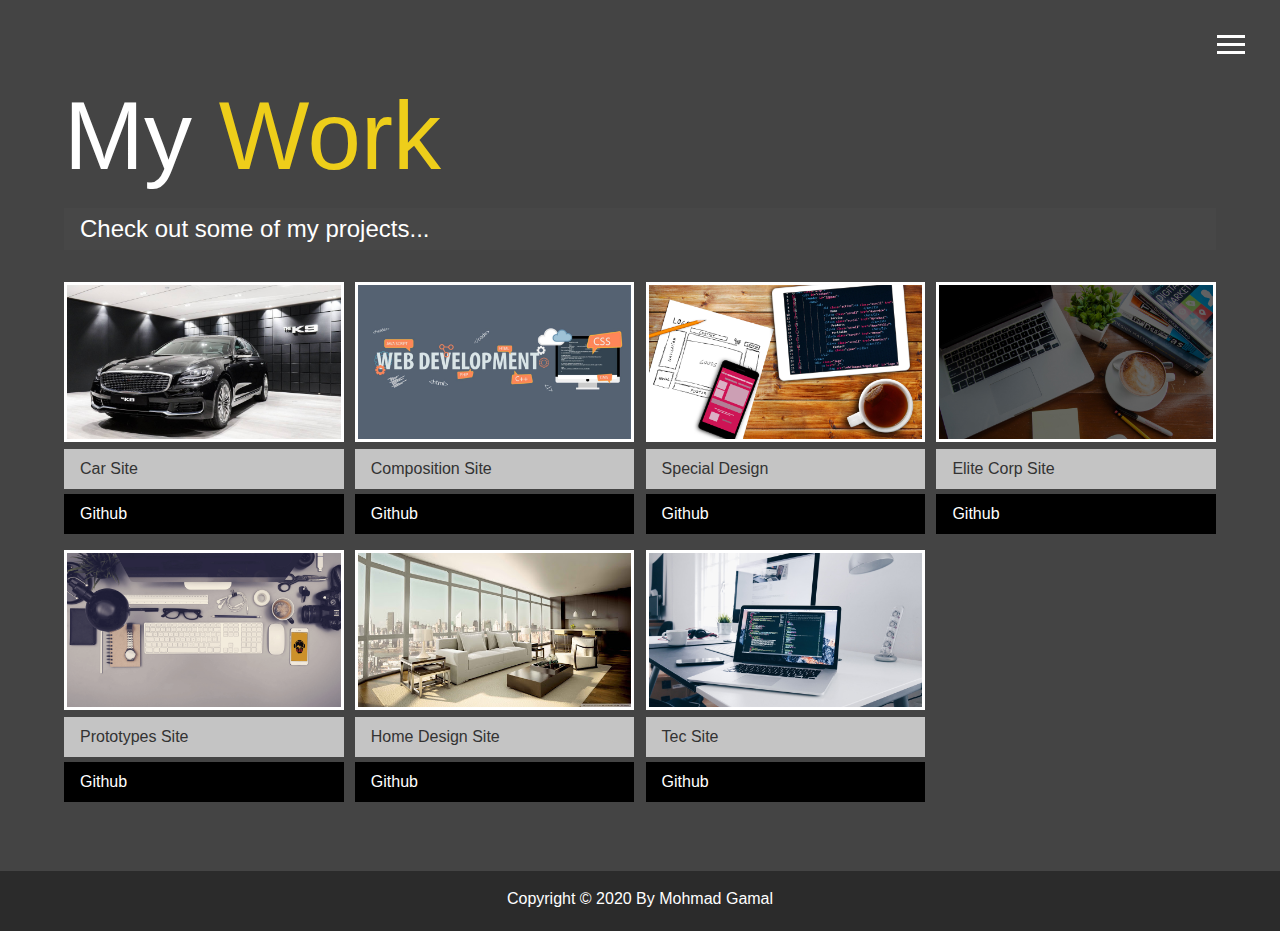
==== work.html @ 1b2386be "update" ====
<!DOCTYPE html>
<html lang="en">

<head>
  <meta charset="UTF-8">
  <meta name="viewport" content="width=device-width, initial-scale=1.0">
  <meta http-equiv="X-UA-Compatible" content="ie=edge">
  <link rel="stylesheet" href="https://use.fontawesome.com/releases/v5.2.0/css/all.css" integrity="sha384-hWVjflwFxL6sNzntih27bfxkr27PmbbK/iSvJ+a4+0owXq79v+lsFkW54bOGbiDQ"
    crossorigin="anonymous">

  <link rel="stylesheet" href="css/main.css">
  <title>View My Work</title>
</head>

<body>

  <!-- Start Box Of Links -->
  <header>
    <!-- Start Button Box -->
    <div class="menu-btn">
      <div class="btn-line"></div>
      <div class="btn-line"></div>
      <div class="btn-line"></div>
    </div>
    <!-- End Button Box -->

    <nav class="menu">
      <div class="menu-branding">
        <div class="portrait"></div>
      </div>

      <!-- Start Links Container -->
      <ul class="menu-nav">
        <!-- Start Home Link -->
        <li class="nav-item">
          <a href="index.html" class="nav-link">
            Home
          </a>
        </li>
        <!-- End Home Link -->

        <!-- Start About Me Link -->
        <li class="nav-item">
          <a href="about.html" class="nav-link">
            About Me
          </a>
        </li>
        <!-- End About Me Link -->

        <!-- Start My Work Link -->
        <li class="nav-item current">
          <a href="work.html" class="nav-link">
            My Work
          </a>
        </li>
        <!-- End My Work Link -->

        <!-- Start How To Reach Me Link -->
        <li class="nav-item">
          <a href="contact.html" class="nav-link">
            How To Reach Me
          </a>
        </li>
        <!-- End How To Reach Me Link -->

      </ul>
      <!-- End Links Container -->

    </nav>
  </header>
  <!-- End Box Of Links -->

  <!-- Start Box Projects -->
  <main id="work">
    <!-- Start Title Page -->
    <h1 class="lg-heading">
      My
      <span class="text-secondary">Work</span>
    </h1>
    <!-- End Title Page -->

    <!-- Start Words About Title -->
    <h2 class="sm-heading">
      Check out some of my projects...
    </h2>
    <!-- End Words About Title -->

    <!-- Start Projects Container -->
    <div class="projects">
      <!-- Car Site Section -->
      <div class="item">
        <a class="views" href="web_cars/index.html" target="_blank">
          <img src="img/projects/car.jpg" alt="Project">
        </a>
        <a href="#" class="btn-light">
          <i class="fas fa-eye"></i> Car Site
        </a>
        <a href="https://github.com/mohmad011/myprojects/tree/master/AllProjects/dist/web_cars" target="_blank" class="btn-dark">
          <i class="fab fa-github"></i> Github
        </a>
      </div>
      <!-- End Project Container -->

      <!-- Start Composition Site Section -->
      <div class="item">
        <a class="views" href="Pract_Framwork_HTML_CSS/Practical_Sass   And_Pug/index.html" target="_blank">
          <img src="img/projects/developer.jpg" alt="Project">
        </a>
        <a href="#" class="btn-light">
          <i class="fas fa-eye"></i> Composition Site
        </a>
        <a href="https://github.com/mohmad011/myprojects/tree/master/AllProjects/dist/Pract_Framwork_HTML_CSS/Practical_Sass%20%20%20And_Pug" target="_blank" class="btn-dark">
          <i class="fab fa-github"></i> Github
        </a>
      </div>
      <!-- End Composition Site Section -->

      <!-- Start Special Design Section -->
      <div class="item">
        
        <a class="views" href="web_pure_Javascript/index.html" target="_blank">
          <img src="img/projects/landing2.jpg" alt="Project">
        </a>
        <a href="#" class="btn-light">
          <i class="fas fa-eye"></i> Special Design
        </a>
        <a href="https://github.com/mohmad011/myprojects/tree/master/AllProjects/dist/web_pure_Javascript" target="_blank" class="btn-dark">
          <i class="fab fa-github"></i> Github
        </a>
      </div>
      <!-- End Special Design Section -->

      <!-- Start Elite Corp Site Section -->
      <div class="item">
        <a class="views" href="Bootstrap/Bootstrap4/index.html" target="_blank">
          <img src="img/projects/slide1.jpg" alt="Project">
        </a>
        <a href="#" class="btn-light">
          <i class="fas fa-eye"></i> Elite Corp Site
        </a>
        <a href="https://github.com/mohmad011/myprojects/tree/master/AllProjects/dist/Bootstrap/Bootstrap4" target="_blank" class="btn-dark">
          <i class="fab fa-github"></i> Github
        </a>
      </div>
      <!-- End Elite Corp Site Section -->

      <!-- Start Prototypes Site Section -->
      <div class="item">
        <a class="views" href="Bootstrap/Bootstrap3-2/index.html" target="_blank">
          <img src="img/projects/landing7.png" alt="Project">
        </a>
        <a href="#" class="btn-light">
          <i class="fas fa-eye"></i> Prototypes Site
        </a>
        <a href="https://github.com/mohmad011/myprojects/tree/master/AllProjects/dist/Bootstrap/Bootstrap3-2" target="_blank" class="btn-dark">
          <i class="fab fa-github"></i> Github
        </a>
      </div>
      <!-- End Prototypes Site Section -->

      <!-- Start Home Design Site Section -->
      <div class="item">
        <a class="views" href="home/index.html" target="_blank">
          <img src="img/projects/home.jpg" alt="Project">
        </a>
        <a href="#" class="btn-light">
          <i class="fas fa-eye"></i> Home Design Site
        </a>
        <a href="https://github.com/mohmad011/myprojects/tree/master/AllProjects/dist/home" target="_blank" class="btn-dark">
          <i class="fab fa-github"></i> Github
        </a>
      </div>
      <!-- End Home Design Site Section -->

      <!-- Start Tec Site Section -->
      <div class="item">
        <a class="views" href="Bootstrap/Bootstrap3-1/NavBar.html" target="_blank">
          <img src="img/projects/tec.jpg" alt="Project">
        </a>
        <a href="#" class="btn-light">
          <i class="fas fa-eye"></i> Tec Site
        </a>
        <a href="https://github.com/mohmad011/myprojects/tree/master/AllProjects/dist/Bootstrap/Bootstrap3-1" target="_blank" class="btn-dark">
          <i class="fab fa-github"></i> Github
        </a>
      </div>
      <!-- End Tec Site Section -->

    </div>
  </main>
  <!-- End Box Projects -->

  <!-- Start Name Of Creator -->
  <footer id="main-footer">
    Copyright &copy; 2020 By Mohmad Gamal
  </footer>
  <!-- End Name Of Creator -->

  <script src="js/main.js"></script>
</body>

</html>
---- css/main.css ----
.menu-btn {
  position: absolute;
  z-index: 3;
  right: 35px;
  top: 35px;
  cursor: pointer;
  transition: all 0.5s ease-out;
}
.menu-btn .btn-line {
  width: 28px;
  height: 3px;
  margin: 0 0 5px 0;
  background: #fff;
  transition: all 0.5s ease-out;
}
.menu-btn.close {
  transform: rotate(180deg);
}
.menu-btn.close .btn-line:nth-child(1) {
  transform: rotate(45deg) translate(5px, 5px);
}
.menu-btn.close .btn-line:nth-child(2) {
  opacity: 0;
}
.menu-btn.close .btn-line:nth-child(3) {
  transform: rotate(-45deg) translate(7px, -6px);
}

.menu {
  position: fixed;
  top: 0;
  width: 100%;
  opacity: 0.9;
  visibility: hidden;
}
.menu.show {
  visibility: visible;
}
.menu-branding,
.menu-nav {
  display: flex;
  flex-flow: column wrap;
  align-items: center;
  justify-content: center;
  float: left;
  width: 50%;
  height: 100vh;
  overflow: hidden;
}
.menu-nav {
  margin: 0;
  padding: 0;
  background: #373737;
  list-style: none;
  transform: translate3d(0, -100%, 0);
  transition: all 0.5s ease-out;
}
.menu-nav.show {
  transform: translate3d(0, 0, 0);
}
.menu-branding {
  background: #444;
  transform: translate3d(0, 100%, 0);
  transition: all 0.5s ease-out;
}
.menu-branding.show {
  transform: translate3d(0, 0, 0);
}
.menu-branding .portrait {
  width: 250px;
  height: 250px;
  background: url("../img/portrait.jpg");
  border-radius: 50%;
  border: solid 3px #eece1a;
}
.menu .nav-item {
  transform: translate3d(600px, 0, 0);
  transition: all 0.5s ease-out;
}
.menu .nav-item.show {
  transform: translate3d(0, 0, 0);
}
.menu .nav-item.current > a {
  color: #eece1a;
}
.menu .nav-link {
  display: inline-block;
  position: relative;
  font-size: 30px;
  text-transform: uppercase;
  padding: 1rem 0;
  font-weight: 300;
  color: #fff;
  text-decoration: none;
  transition: all 0.5s ease-out;
}
.menu .nav-link:hover {
  color: chartreuse;
  transform: scale(1.25);
}

.nav-item:nth-child(1) {
  transition-delay: 0.1s;
}

.nav-item:nth-child(2) {
  transition-delay: 0.2s;
}

.nav-item:nth-child(3) {
  transition-delay: 0.3s;
}

.nav-item:nth-child(4) {
  transition-delay: 0.4s;
}

* {
  box-sizing: border-box;
}

body {
  background: #444;
  color: #fff;
  height: 100%;
  margin: 0;
  font-family: "Segoe UI", Tahoma, Geneva, Verdana, sans-serif;
  line-height: 1.5;
}
body#bg-img {
  background:  url(../img/background.jpg) rgba(68, 68, 68, 0.9);
  background-attachment: fixed;
  background-size: cover;
}

h1,
h2,
h3 {
  margin: 0;
  font-weight: 400;
}
h1.lg-heading,
h2.lg-heading,
h3.lg-heading {
  font-size: 6rem;
}
h1.sm-heading,
h2.sm-heading,
h3.sm-heading {
  margin-bottom: 2rem;
  padding: 0.2rem 1rem;
  background: rgba(73, 73, 73, 0.5);
}

a {
  color: #fff;
  text-decoration: none;
}

header {
  position: fixed;
  z-index: 2;
  width: 100%;
}

.text-secondary {
  color: #eece1a;
}

main {
  padding: 4rem;
  min-height: calc(100vh - 60px);
}
main .icons {
  margin-top: 1rem;
}
main .icons a {
  padding: 0.4rem;
}
main .icons a:hover {
  color: #eece1a;
  transition: all 0.5s ease-out;
}
main#home {
  overflow: hidden;
}
main#home h1 {
  margin-top: 20vh;
}

.about-info {
  display: grid;
  grid-gap: 30px;
  grid-template-areas: "bioimage bio bio" "job1 job2 job3";
  grid-template-columns: repeat(3, 1fr);
}
.about-info .bio-image {
  grid-area: bioimage;
  margin: auto;
  border-radius: 50%;
  border: #eece1a 3px solid;
}
.about-info .bio {
  grid-area: bio;
  font-size: 1.5rem;
}
.about-info .job-1 {
  grid-area: job1;
}
.about-info .job-2 {
  grid-area: job2;
}
.about-info .job-3 {
  grid-area: job3;
}
.about-info .job {
  background: #515151;
  padding: 0.5rem;
  border-bottom: #eece1a 5px solid;
}

.projects {
  display: grid;
  grid-gap: 0.7rem;
  grid-template-columns: repeat(3, 1fr);
}
.projects img {
  width: 100%;
  border: 3px #fff solid;
}
.projects img:hover {
  opacity: 0.5;
  border-color: #eece1a;
  transition: all 0.5s ease-out;
}

.boxes {
  display: flex;
  flex-wrap: wrap;
  justify-content: space-evenly;
  align-items: center;
  margin-top: 1rem;
}
.boxes div {
  font-size: 2rem;
  border: 3px #fff solid;
  padding: 1.5rem 2.5rem;
  margin-bottom: 3rem;
  transition: all 0.5s ease-out;
}
.boxes div:hover {
  padding: 0.5rem 1.5rem;
  background: #eece1a;
  color: #000;
}
.boxes div:hover span {
  color: #000;
}

.btn,
.btn-dark,
.btn-light {
  display: block;
  padding: 0.5rem 1rem;
  border: 0;
  margin-bottom: 0.3rem;
}
.btn:hover,
.btn-dark:hover,
.btn-light:hover {
  background: #eece1a;
  color: #000;
}

.btn-dark {
  background: black;
  color: #fff;
}

.btn-light {
  background: #c4c4c4;
  color: #333;
}

#main-footer {
  text-align: center;
  padding: 1rem;
  background: #2b2b2b;
  color: #fff;
  height: 60px;
}

@media screen and (min-width: 1171px) {
  .projects {
    grid-template-columns: repeat(4, 1fr);
  }
}

@media screen and (min-width: 769px) and (max-width: 1170px) {
  .projects {
    grid-template-columns: repeat(3, 1fr);
  }
  main {
    align-items: center;
    text-align: center;
  }
  main .lg-heading
  {
    font-size: 3.5rem
  }
}

@media screen and (max-width: 768px) {
  main {
    align-items: center;
    text-align: center;
  }
  main .lg-heading {
    line-height: 1;
    margin-bottom: 1rem;
    font-size: 3rem
  }
  ul.menu-nav,
  div.menu-branding {
    float: none;
    width: 100%;
    min-height: 0;
  }
  ul.menu-nav.show,
  div.menu-branding.show {
    transform: translate3d(0, 0, 0);
  }
  .menu-nav {
    height: 75vh;
    transform: translate3d(-100%, 0, 0);
    font-size: 24px;
  }
  .menu-branding {
    height: 25vh;
    transform: translate3d(100%, 0, 0);
  }
  .menu-branding .portrait {
    background: url("../img/portrait_small.jpg");
    width: 150px;
    height: 150px;
  }
  .about-info {
    grid-template-areas: "bioimage" "bio" "job1" "job2" "job3";
    grid-template-columns: 1fr;
  }
  .projects {
    grid-template-columns: repeat(2, 1fr);
  }
}

@media screen and (max-width: 576px) {
  main {
    padding: 2rem;
  }
  main #home h1 {
    margin-top: 10vh;
  }
  main .lg-heading {
    margin-top: 1rem;
    font-size: 2.5rem;
  }
  .projects {
    grid-template-columns: 1fr;
  }
}
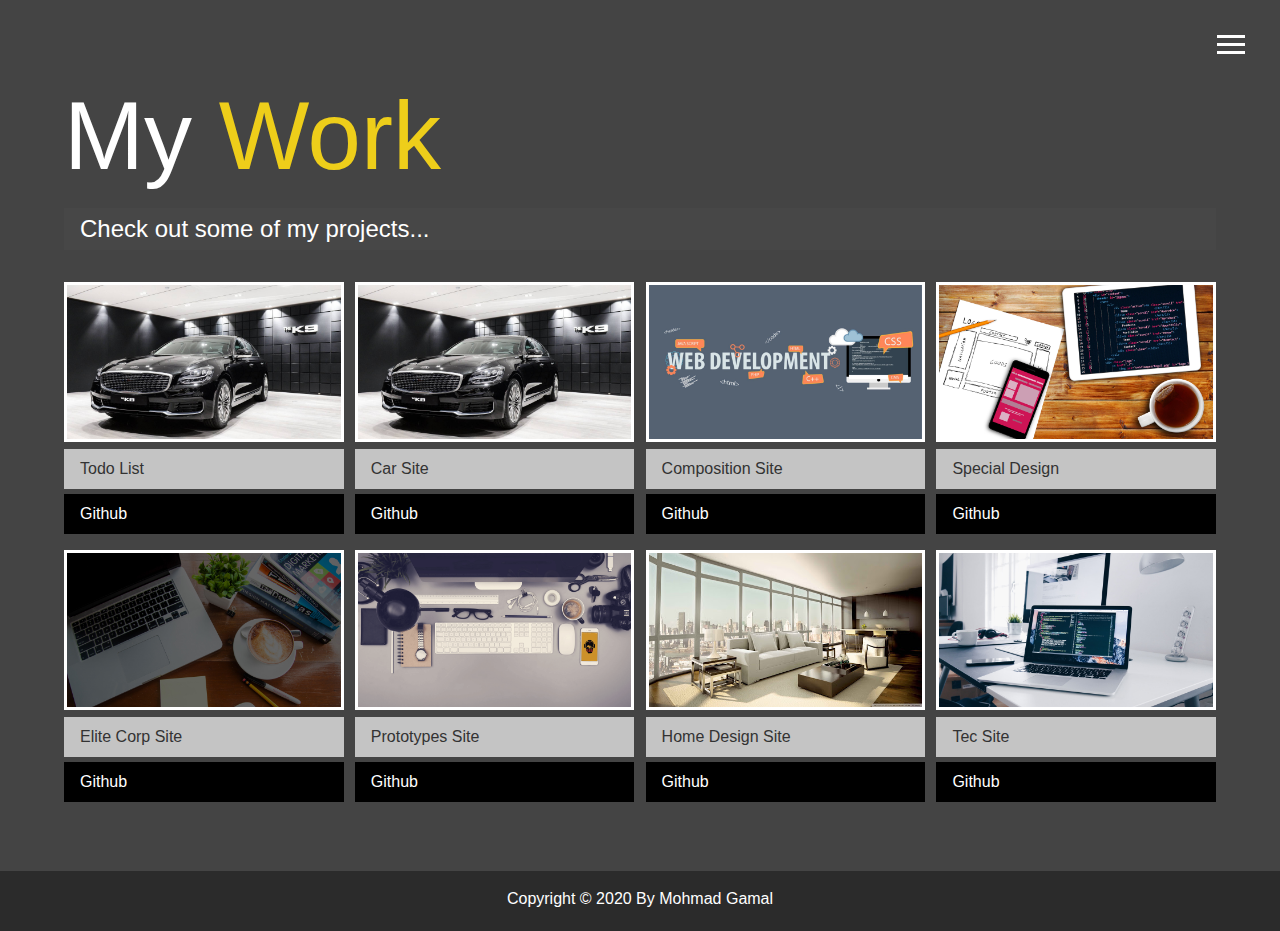
==== commit c7417133: "update" ====
--- a/work.html
+++ b/work.html
@@ -87,6 +87,21 @@
 
     <!-- Start Projects Container -->
     <div class="projects">
+
+      <!-- Start Todo List Section -->
+      <div class="item">
+        <a class="views" href="./TodoList/index.html" target="_blank">
+          <img src="img/projects/car.jpg" alt="Project">
+        </a>
+        <a href="#" class="btn-light">
+          <i class="fas fa-eye"></i> Todo List
+        </a>
+        <a href="https://github.com/mohmad011/myprojects/tree/master/AllProjects/dist/web_cars" target="_blank" class="btn-dark">
+          <i class="fab fa-github"></i> Github
+        </a>
+      </div>
+      <!-- End Todo List Section -->
+
       <!-- Car Site Section -->
       <div class="item">
         <a class="views" href="web_cars/index.html" target="_blank">
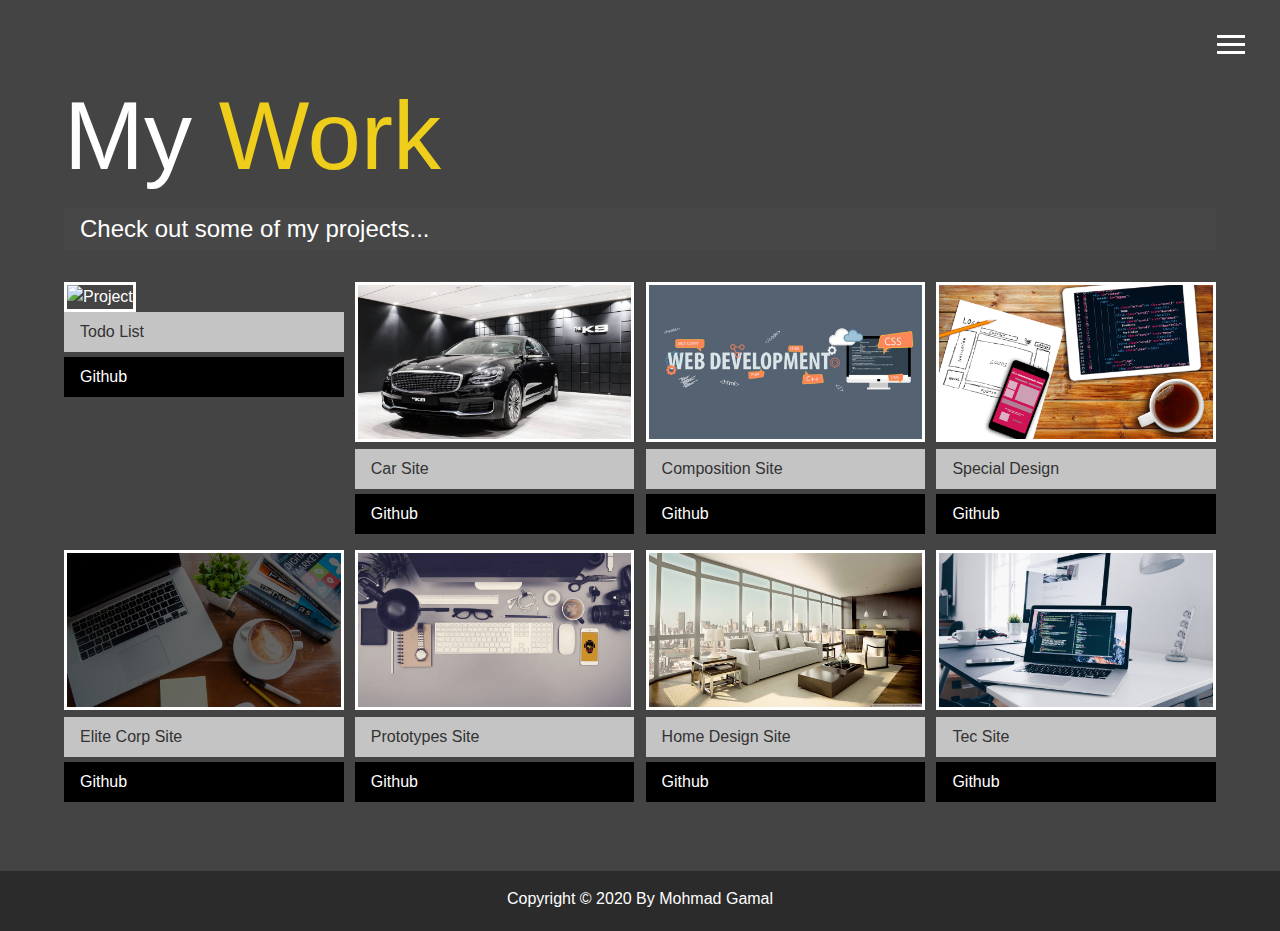
==== commit feb32ab0: "update" ====
--- a/work.html
+++ b/work.html
@@ -90,13 +90,13 @@
 
       <!-- Start Todo List Section -->
       <div class="item">
-        <a class="views" href="./TodoList/index.html" target="_blank">
-          <img src="img/projects/car.jpg" alt="Project">
+        <a class="views" href="https://todolist012.netlify.app/" target="_blank">
+          <img src="img/projects/todo.pngg" alt="Project">
         </a>
         <a href="#" class="btn-light">
           <i class="fas fa-eye"></i> Todo List
         </a>
-        <a href="https://github.com/mohmad011/myprojects/tree/master/AllProjects/dist/web_cars" target="_blank" class="btn-dark">
+        <a href="https://github.com/Mohmad012/TodoList" target="_blank" class="btn-dark">
           <i class="fab fa-github"></i> Github
         </a>
       </div>
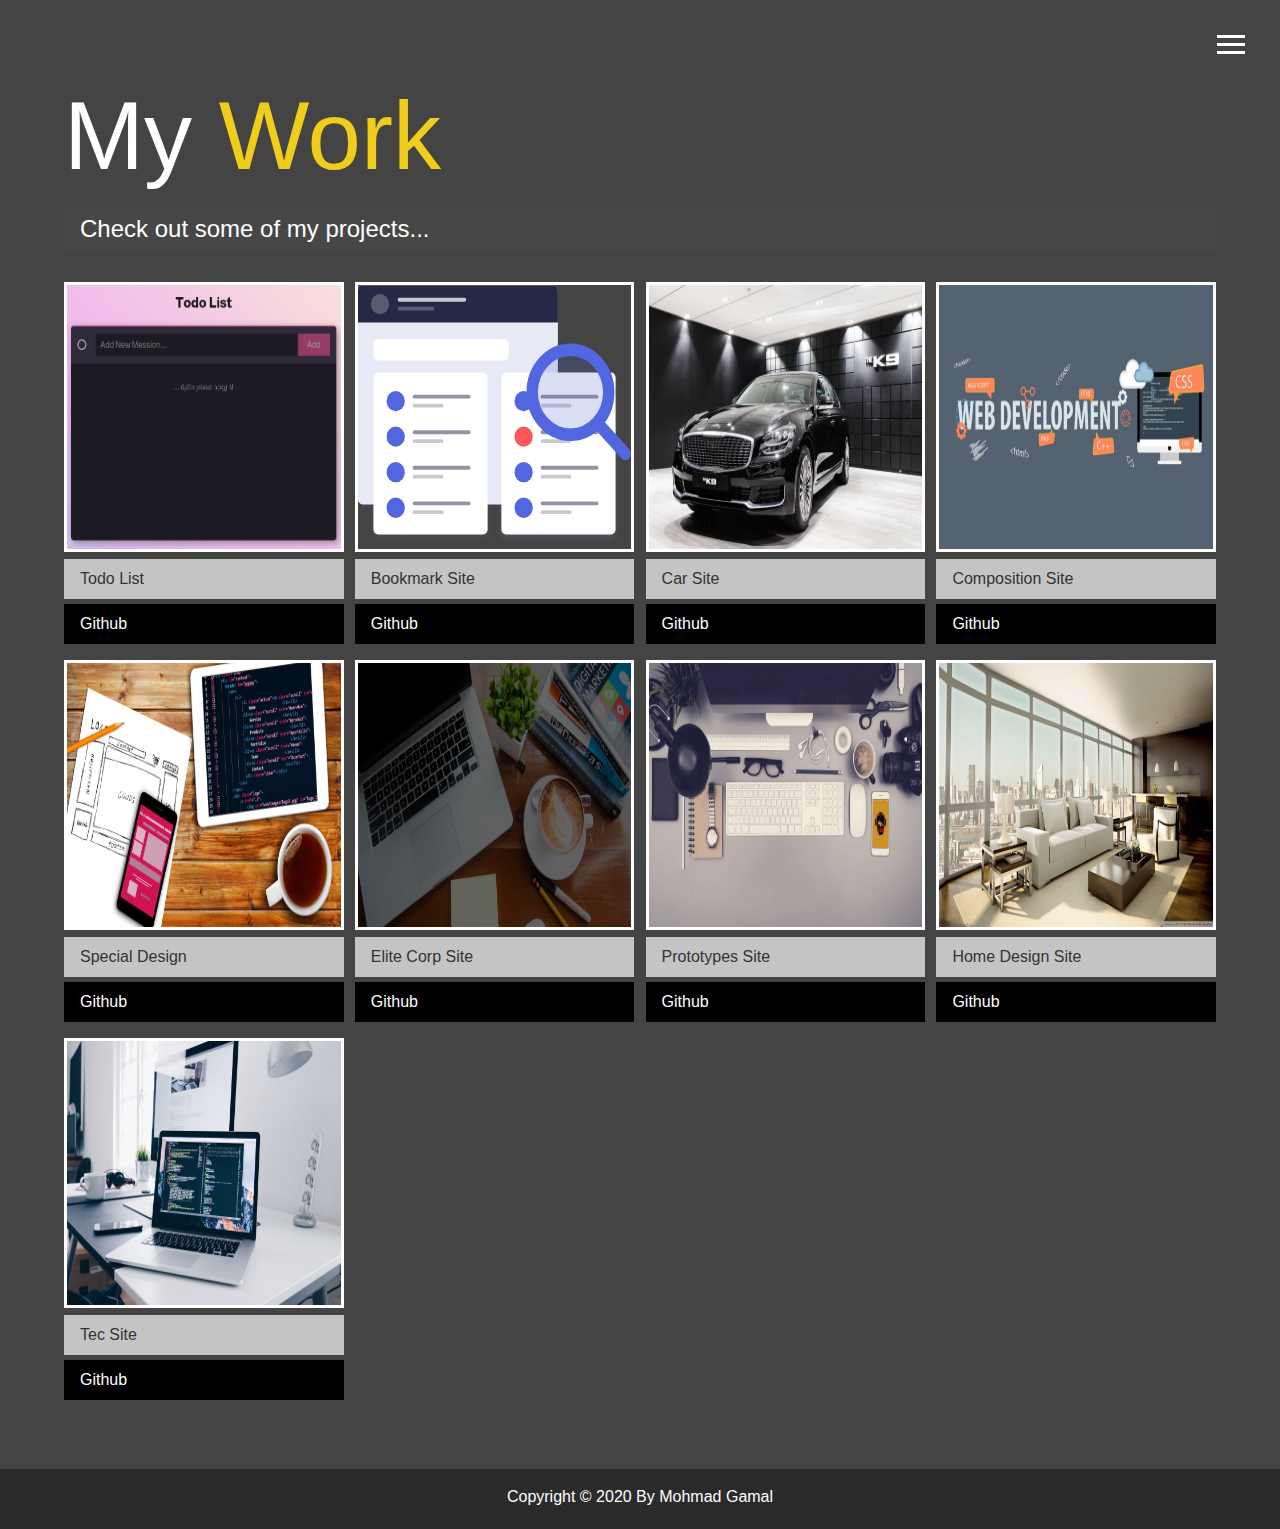
==== commit 7ab431b0: "update" ====
--- a/work.html
+++ b/work.html
@@ -88,10 +88,26 @@
     <!-- Start Projects Container -->
     <div class="projects">
 
+
+      <!-- Start TV Search Flix Section -->
+<!--       <div class="item">
+        <a class="views" href="https://tvsearchfilms.netlify.app/" target="_blank">
+          <img src="img/projects/logoFlix.png" alt="Project">
+        </a>
+        <a href="#" class="btn-light">
+          <i class="fas fa-eye"></i> TV Search Flims
+        </a>
+        <a href="https://github.com/Mohmad012/TV_Search_Flix" target="_blank" class="btn-dark">
+          <i class="fab fa-github"></i> Github
+        </a>
+      </div> -->
+      <!-- End TV Search Flix Section -->
+
+
       <!-- Start Todo List Section -->
       <div class="item">
         <a class="views" href="https://todolist012.netlify.app/" target="_blank">
-          <img src="img/projects/todo.pngg" alt="Project">
+          <img src="img/projects/todo.png" alt="Project">
         </a>
         <a href="#" class="btn-light">
           <i class="fas fa-eye"></i> Todo List
@@ -101,6 +117,20 @@
         </a>
       </div>
       <!-- End Todo List Section -->
+
+      <!-- Start Bookmark Section -->
+      <div class="item">
+        <a class="views" href="Bookmark/index.html" target="_blank">
+          <img src="img/projects/illustration-features-tab-2.svg" alt="Project">
+        </a>
+        <a href="#" class="btn-light">
+          <i class="fas fa-eye"></i> Bookmark Site
+        </a>
+        <a href="https://github.com/Mohmad012/Portfolio/tree/main/Bookmark" target="_blank" class="btn-dark">
+          <i class="fab fa-github"></i> Github
+        </a>
+      </div>
+      <!-- End Bookmark Section -->
 
       <!-- Car Site Section -->
       <div class="item">
@@ -110,7 +140,7 @@
         <a href="#" class="btn-light">
           <i class="fas fa-eye"></i> Car Site
         </a>
-        <a href="https://github.com/mohmad011/myprojects/tree/master/AllProjects/dist/web_cars" target="_blank" class="btn-dark">
+        <a href="https://github.com/Mohmad012/Portfolio/tree/main/web_cars" target="_blank" class="btn-dark">
           <i class="fab fa-github"></i> Github
         </a>
       </div>
@@ -124,7 +154,7 @@
         <a href="#" class="btn-light">
           <i class="fas fa-eye"></i> Composition Site
         </a>
-        <a href="https://github.com/mohmad011/myprojects/tree/master/AllProjects/dist/Pract_Framwork_HTML_CSS/Practical_Sass%20%20%20And_Pug" target="_blank" class="btn-dark">
+        <a href="https://github.com/Mohmad012/Portfolio/tree/main/Pract_Framwork_HTML_CSS/Practical_Sass%20%20%20And_Pug" target="_blank" class="btn-dark">
           <i class="fab fa-github"></i> Github
         </a>
       </div>
@@ -139,7 +169,7 @@
         <a href="#" class="btn-light">
           <i class="fas fa-eye"></i> Special Design
         </a>
-        <a href="https://github.com/mohmad011/myprojects/tree/master/AllProjects/dist/web_pure_Javascript" target="_blank" class="btn-dark">
+        <a href="https://github.com/Mohmad012/Portfolio/tree/main/web_pure_Javascript" target="_blank" class="btn-dark">
           <i class="fab fa-github"></i> Github
         </a>
       </div>
@@ -153,7 +183,7 @@
         <a href="#" class="btn-light">
           <i class="fas fa-eye"></i> Elite Corp Site
         </a>
-        <a href="https://github.com/mohmad011/myprojects/tree/master/AllProjects/dist/Bootstrap/Bootstrap4" target="_blank" class="btn-dark">
+        <a href="https://github.com/Mohmad012/Portfolio/tree/main/Bootstrap/Bootstrap4" target="_blank" class="btn-dark">
           <i class="fab fa-github"></i> Github
         </a>
       </div>
@@ -167,7 +197,7 @@
         <a href="#" class="btn-light">
           <i class="fas fa-eye"></i> Prototypes Site
         </a>
-        <a href="https://github.com/mohmad011/myprojects/tree/master/AllProjects/dist/Bootstrap/Bootstrap3-2" target="_blank" class="btn-dark">
+        <a href="https://github.com/Mohmad012/Portfolio/tree/main/Bootstrap/Bootstrap3-2" target="_blank" class="btn-dark">
           <i class="fab fa-github"></i> Github
         </a>
       </div>
@@ -181,7 +211,7 @@
         <a href="#" class="btn-light">
           <i class="fas fa-eye"></i> Home Design Site
         </a>
-        <a href="https://github.com/mohmad011/myprojects/tree/master/AllProjects/dist/home" target="_blank" class="btn-dark">
+        <a href="https://github.com/Mohmad012/Portfolio/tree/main/home" target="_blank" class="btn-dark">
           <i class="fab fa-github"></i> Github
         </a>
       </div>
@@ -195,7 +225,7 @@
         <a href="#" class="btn-light">
           <i class="fas fa-eye"></i> Tec Site
         </a>
-        <a href="https://github.com/mohmad011/myprojects/tree/master/AllProjects/dist/Bootstrap/Bootstrap3-1" target="_blank" class="btn-dark">
+        <a href="https://github.com/Mohmad012/Portfolio/tree/main/Bootstrap/Bootstrap3-1" target="_blank" class="btn-dark">
           <i class="fab fa-github"></i> Github
         </a>
       </div>
--- a/css/main.css
+++ b/css/main.css
@@ -226,6 +226,7 @@
 }
 .projects img {
   width: 100%;
+  height: 30vh;
   border: 3px #fff solid;
 }
 .projects img:hover {
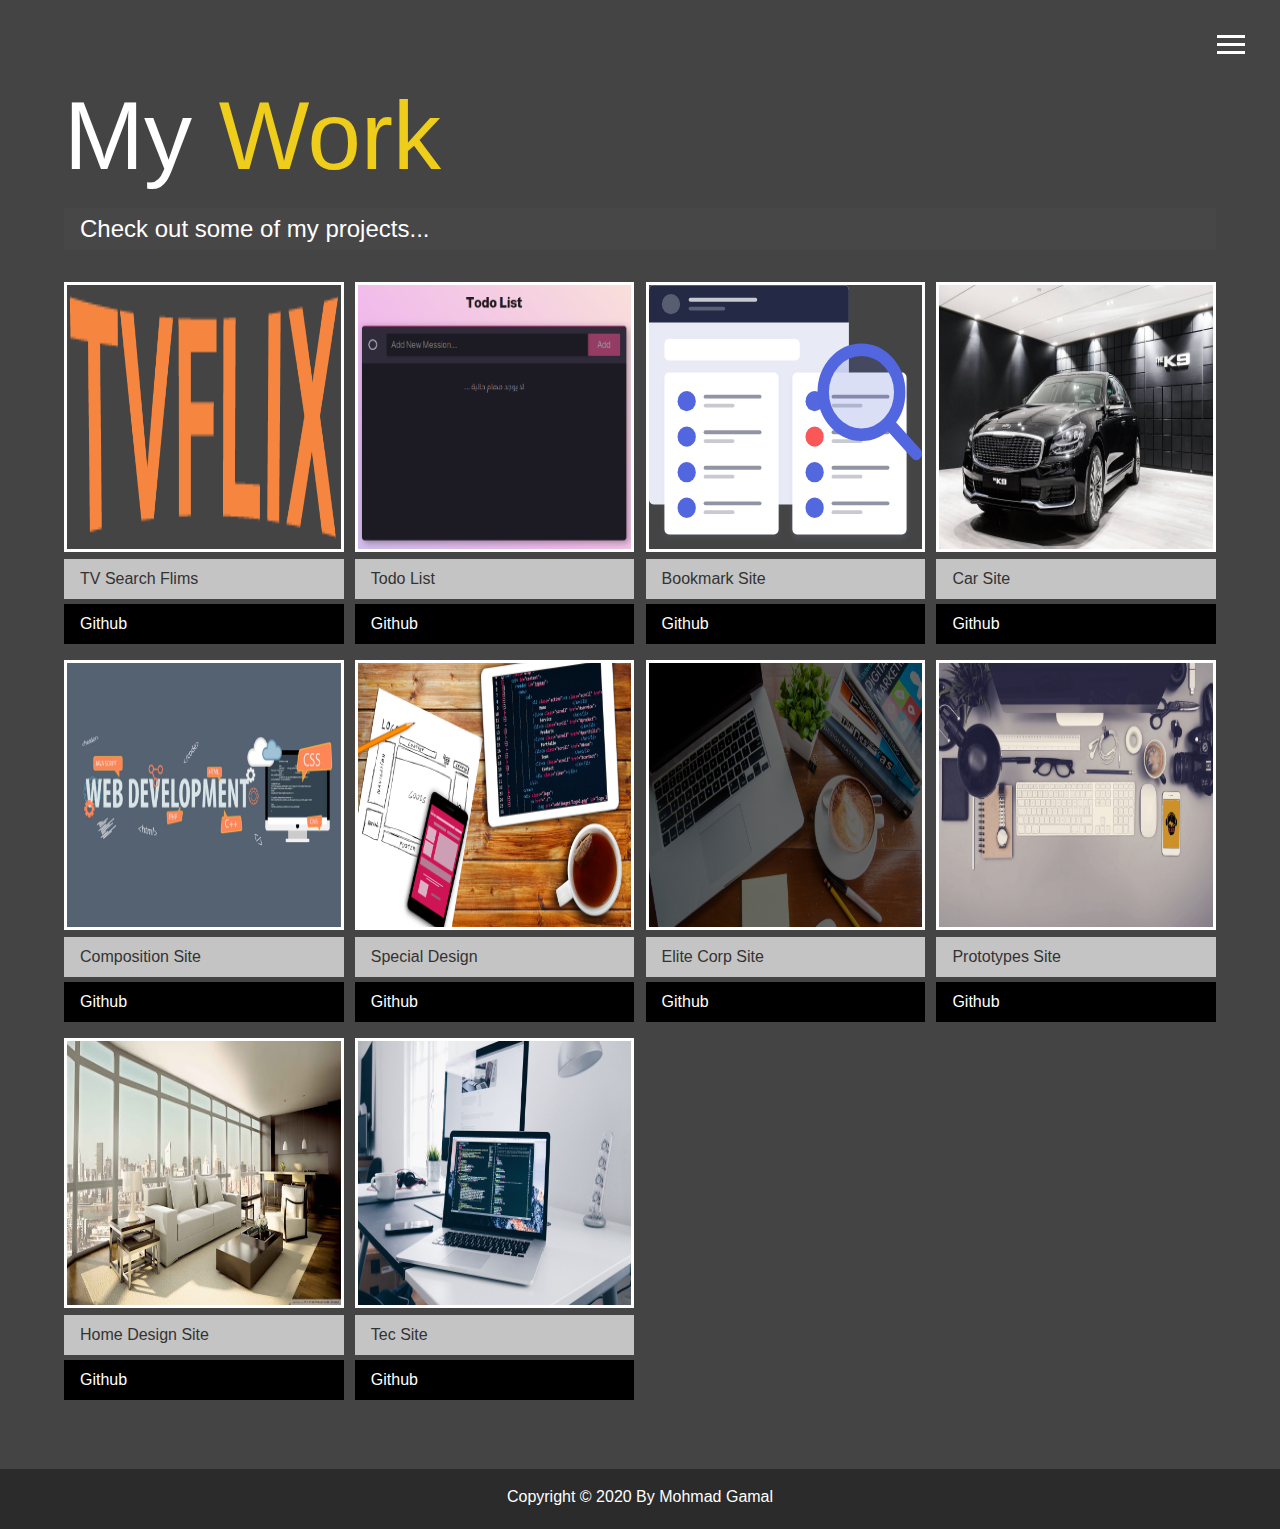
==== commit a8c4f352: "update" ====
--- a/work.html
+++ b/work.html
@@ -90,8 +90,8 @@
 
 
       <!-- Start TV Search Flix Section -->
-<!--       <div class="item">
-        <a class="views" href="https://tvsearchfilms.netlify.app/" target="_blank">
+      <div class="item">
+        <a class="views" href="https://searchfilmstv.netlify.app/" target="_blank">
           <img src="img/projects/logoFlix.png" alt="Project">
         </a>
         <a href="#" class="btn-light">
@@ -100,7 +100,7 @@
         <a href="https://github.com/Mohmad012/TV_Search_Flix" target="_blank" class="btn-dark">
           <i class="fab fa-github"></i> Github
         </a>
-      </div> -->
+      </div>
       <!-- End TV Search Flix Section -->
 
 
